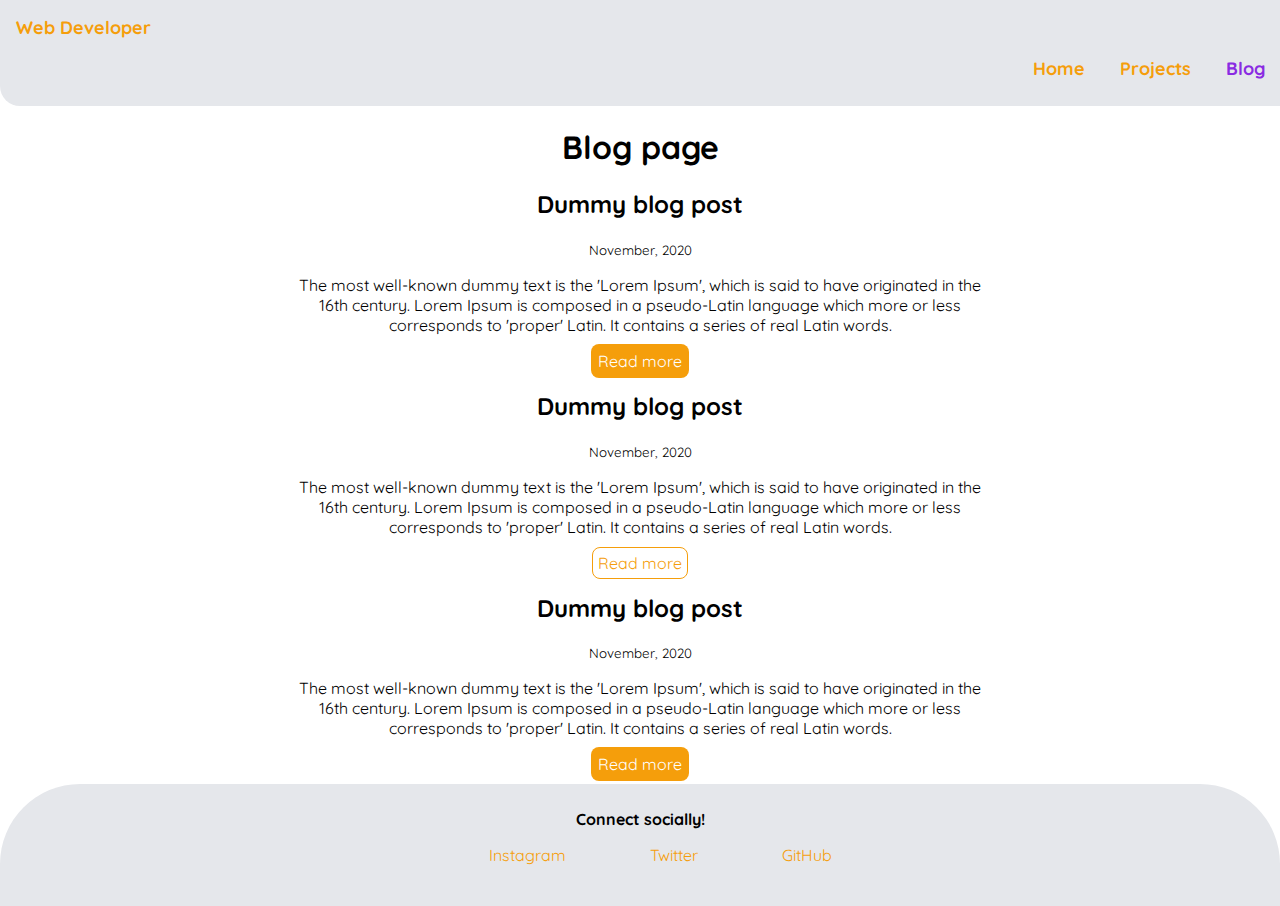
==== blog.html @ 26e9825e "added all projects" ====
<!DOCTYPE html>
<html lang="en">
	<head>
		<meta charset="UTF-8" />
		<meta name="viewport" content="width=device-width, initial-scale=1.0" />
		<title>Blog | Portfolio</title>
		<link rel="icon" type="image/png" href="/favico.png" />
		<link href="style.css" rel="stylesheet" />
	</head>
	<body>
		<div class="nav">
			<a href="index.html">Web Developer</a>
			<div>
				<ul>
					<li><a href="/">Home</a></li>
					<li><a href="/projects.html">Projects</a></li>
					<li><a class="active" href="./blog.html">Blog</a></li>
				</ul>
			</div>
		</div>
		<div class="pages">
			<h1>Blog page</h1>
			<div>
				<h2>Dummy blog post</h2>
				<small>November, 2020</small>
				<p>
					The most well-known dummy text is the 'Lorem Ipsum', which is said to
					have originated in the 16th century. Lorem Ipsum is composed in a
					pseudo-Latin language which more or less corresponds to 'proper'
					Latin. It contains a series of real Latin words.
				</p>
				<a class="link link-primary" href="">Read more</a>
			</div>
			<div>
				<h2>Dummy blog post</h2>
				<small>November, 2020</small>
				<p>
					The most well-known dummy text is the 'Lorem Ipsum', which is said to
					have originated in the 16th century. Lorem Ipsum is composed in a
					pseudo-Latin language which more or less corresponds to 'proper'
					Latin. It contains a series of real Latin words.
				</p>
				<a class="link link-secondary" href="">Read more</a>
			</div>
			<div>
				<h2>Dummy blog post</h2>
				<small>November, 2020</small>
				<p>
					The most well-known dummy text is the 'Lorem Ipsum', which is said to
					have originated in the 16th century. Lorem Ipsum is composed in a
					pseudo-Latin language which more or less corresponds to 'proper'
					Latin. It contains a series of real Latin words.
				</p>
				<a class="link link-primary" href="">Read more</a>
			</div>
		</div>
		<footer>
			<div class="connect">
				<strong>Connect socially!</strong>
				<ul>
					<li class="list-items">
						<a href="https://www.instagram.com/goofy_techbar/" target="_blank"
							>Instagram</a
						>
					</li>
					<li class="list-items">
						<a href="https://twitter.com/arifjamal2012" target="_blank"
							>Twitter</a
						>
					</li>
					<li class="list-items">
						<a href="https://github.com/arifjamal2012" target="_blank"
							>GitHub</a
						>
					</li>
				</ul>
			</div>
		</footer>
	</body>
</html>
---- style.css ----
@import url('https://fonts.googleapis.com/css2?family=Quicksand:wght@300;400;500;600&display=swap');

body {
	font-family: 'Quicksand', sans-serif;
	margin: 0 auto;
}
:root {
	--primary: #f59e0b;
	--secondary: #93c5fd;
	--off-white: #e5e7eb;
}

.active {
	color: blueviolet;
}

.link {
	box-sizing: border-box;
	text-decoration: none;
	padding: 5px;
}

.link-primary {
	background-color: var(--primary);
	border-radius: 0.5rem;
	color: white;
	max-width: 140px;
	padding: 7px;
	cursor: pointer;
}

.link-secondary {
	color: var(--primary);
	border-radius: 0.5rem;
	border: 1px solid var(--primary);
	max-width: 140px;
	cursor: pointer;
}

a {
	text-decoration: none;
	color: var(--primary);
}
.nav {
	color: var(--primary);
	padding: 1rem 0rem 0.5rem 1rem;
	background-color: var(--off-white);
	font-size: 18px;
	border-bottom-left-radius: 20px;
	font-weight: bold;
	margin: 0 auto;
}
.nav ul {
	text-align: right;
	margin-right: 15px;
	list-style-type: none;
}
.nav li {
	display: inline;
	padding-inline-start: 30px;
}

img {
	width: 615px;
	display: block;
	margin: 0 auto;
	height: 350px;
}
.center {
	text-align: center;
}
.tech-bar {
	list-style-type: none;
}
.projects {
	background-color: var(--off-white);
	margin: 0 auto;

	border-radius: 15px;
	padding: 15px;
}
.blog {
	padding: 10px;
}
.social {
	list-style-type: none;
	text-align: center;
}
.connect {
	text-align: center;
	background-color: var(--off-white);
	display: block;
	padding: 25px;
	margin: 0 auto;
	margin-top: 10px;
	border-top-left-radius: 80px;
	border-top-right-radius: 80px;
	position: relative;
	bottom: 0;
	margin-top: 10px;
}

.list-items {
	display: inline;
	margin: 40px;
}
.pages {
	text-align: center;
	width: 700px;
	margin: auto;
}
.project li {
	list-style-type: none;
}
.hero {
	text-align: center;
}
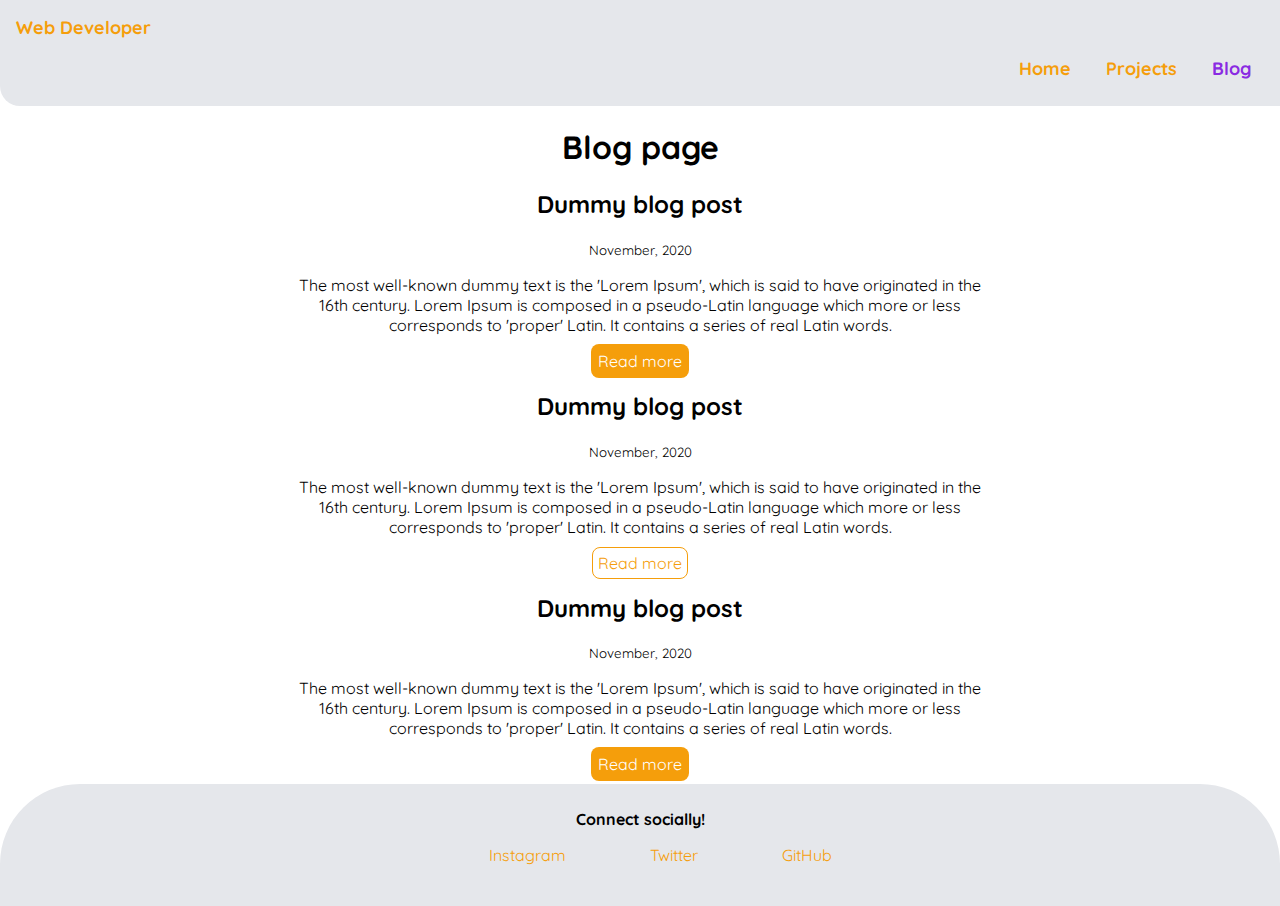
==== commit dc8265b7: "added blog" ====
--- a/blog.html
+++ b/blog.html
@@ -29,7 +29,9 @@
 					pseudo-Latin language which more or less corresponds to 'proper'
 					Latin. It contains a series of real Latin words.
 				</p>
-				<a class="link link-primary" href="">Read more</a>
+				<a class="link link-primary" href="blog1.html" target="_blank"
+					>Read more</a
+				>
 			</div>
 			<div>
 				<h2>Dummy blog post</h2>
@@ -40,7 +42,9 @@
 					pseudo-Latin language which more or less corresponds to 'proper'
 					Latin. It contains a series of real Latin words.
 				</p>
-				<a class="link link-secondary" href="">Read more</a>
+				<a class="link link-secondary" href="blog1.html" target="_blank"
+					>Read more</a
+				>
 			</div>
 			<div>
 				<h2>Dummy blog post</h2>
@@ -51,7 +55,9 @@
 					pseudo-Latin language which more or less corresponds to 'proper'
 					Latin. It contains a series of real Latin words.
 				</p>
-				<a class="link link-primary" href="">Read more</a>
+				<a class="link link-primary" href="blog1.html" target="_blank"
+					>Read more</a
+				>
 			</div>
 		</div>
 		<footer>
--- a/style.css
+++ b/style.css
@@ -3,7 +3,10 @@
 body {
 	font-family: 'Quicksand', sans-serif;
 	margin: 0 auto;
+	overflow-x: hidden;
+	padding-bottom: 0px;
 }
+
 :root {
 	--primary: #f59e0b;
 	--secondary: #93c5fd;
@@ -11,6 +14,10 @@
 }
 
 .active {
+	color: blueviolet;
+	font-size: large;
+}
+.nav a:hover {
 	color: blueviolet;
 }
 
@@ -52,7 +59,7 @@
 }
 .nav ul {
 	text-align: right;
-	margin-right: 15px;
+	margin-right: 45px;
 	list-style-type: none;
 }
 .nav li {
@@ -112,6 +119,37 @@
 .project li {
 	list-style-type: none;
 }
+.project li:nth-child(odd) {
+	background-color: var(--off-white);
+	padding: 30px;
+	margin-top: 20px;
+}
 .hero {
 	text-align: center;
 }
+@media only screen and (min-width: 823px) {
+	.nav {
+		width: 100%;
+	}
+}
+
+@media only screen and (max-width: 810px) {
+	body {
+		min-height: 100%;
+	}
+	html {
+		height: 100%;
+	}
+	.nav {
+		width: 100%;
+	}
+	.center {
+		width: 98%;
+	}
+	.pages {
+		width: 90%;
+	}
+	.project {
+		width: 80%;
+	}
+}
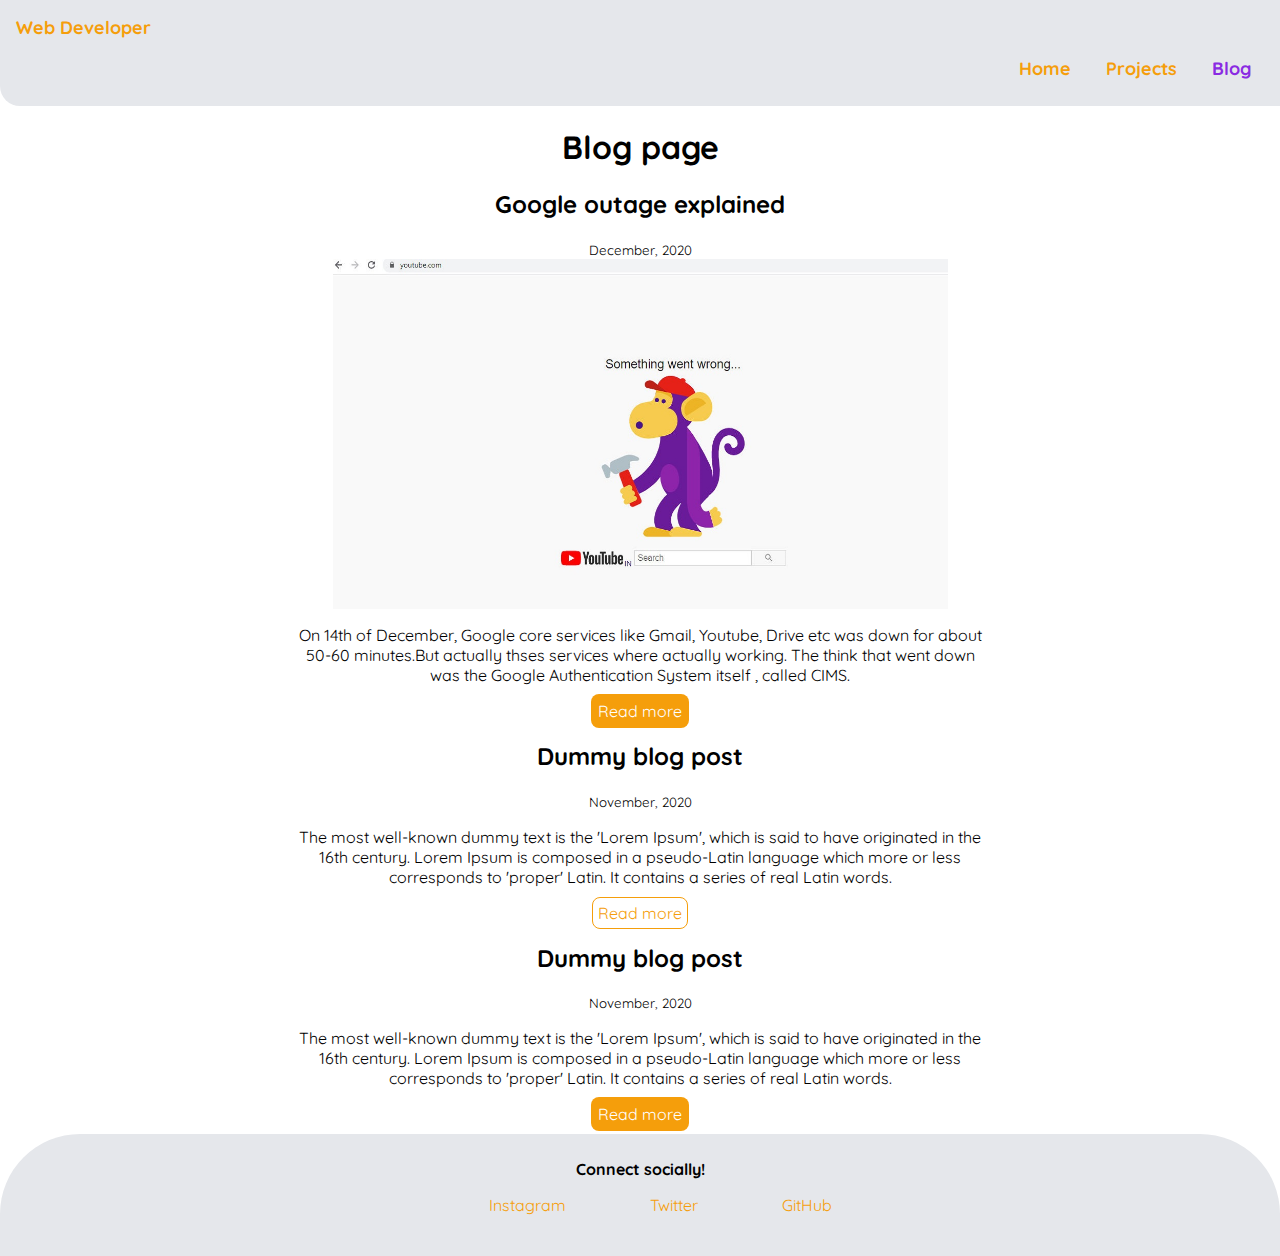
==== commit 2f6a9c54: "feat:added blog" ====
--- a/blog.html
+++ b/blog.html
@@ -21,13 +21,14 @@
 		<div class="pages">
 			<h1>Blog page</h1>
 			<div>
-				<h2>Dummy blog post</h2>
-				<small>November, 2020</small>
+				<h2>Google outage explained</h2>
+				<small>December, 2020</small>
+				<img src="/images/something went down.jpg" />
 				<p>
-					The most well-known dummy text is the 'Lorem Ipsum', which is said to
-					have originated in the 16th century. Lorem Ipsum is composed in a
-					pseudo-Latin language which more or less corresponds to 'proper'
-					Latin. It contains a series of real Latin words.
+					On 14th of December, Google core services like Gmail, Youtube, Drive
+					etc was down for about 50-60 minutes.But actually thses services where
+					actually working. The think that went down was the Google
+					Authentication System itself , called CIMS.
 				</p>
 				<a class="link link-primary" href="blog1.html" target="_blank"
 					>Read more</a
--- a/style.css
+++ b/style.css
@@ -136,9 +136,11 @@
 @media only screen and (max-width: 810px) {
 	body {
 		min-height: 100%;
+		overflow-x: hidden;
 	}
 	html {
 		height: 100%;
+		overflow-x: hidden;
 	}
 	.nav {
 		width: 100%;
@@ -152,4 +154,11 @@
 	.project {
 		width: 80%;
 	}
+	.projects {
+		width: 94%;
+	}
+	img {
+		width: 105%;
+		height: auto;
+	}
 }
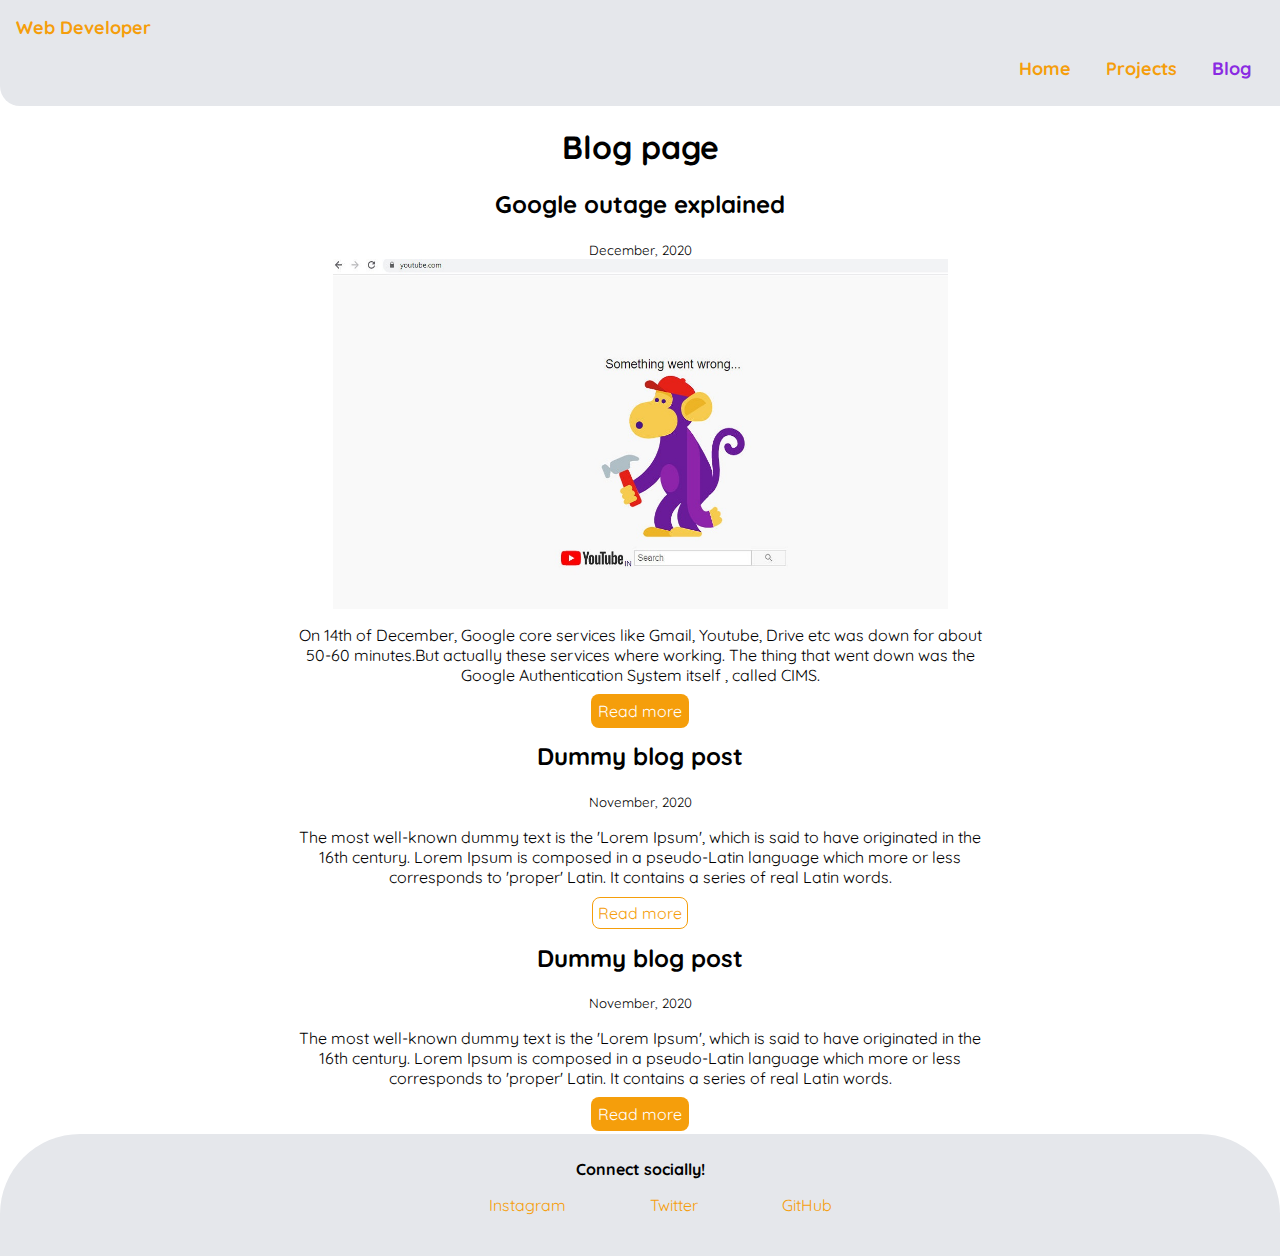
==== commit a0594be5: "spellcheck" ====
--- a/blog.html
+++ b/blog.html
@@ -26,9 +26,9 @@
 				<img src="/images/something went down.jpg" />
 				<p>
 					On 14th of December, Google core services like Gmail, Youtube, Drive
-					etc was down for about 50-60 minutes.But actually thses services where
-					actually working. The think that went down was the Google
-					Authentication System itself , called CIMS.
+					etc was down for about 50-60 minutes.But actually these services where
+					working. The thing that went down was the Google Authentication System
+					itself , called CIMS.
 				</p>
 				<a class="link link-primary" href="blog1.html" target="_blank"
 					>Read more</a
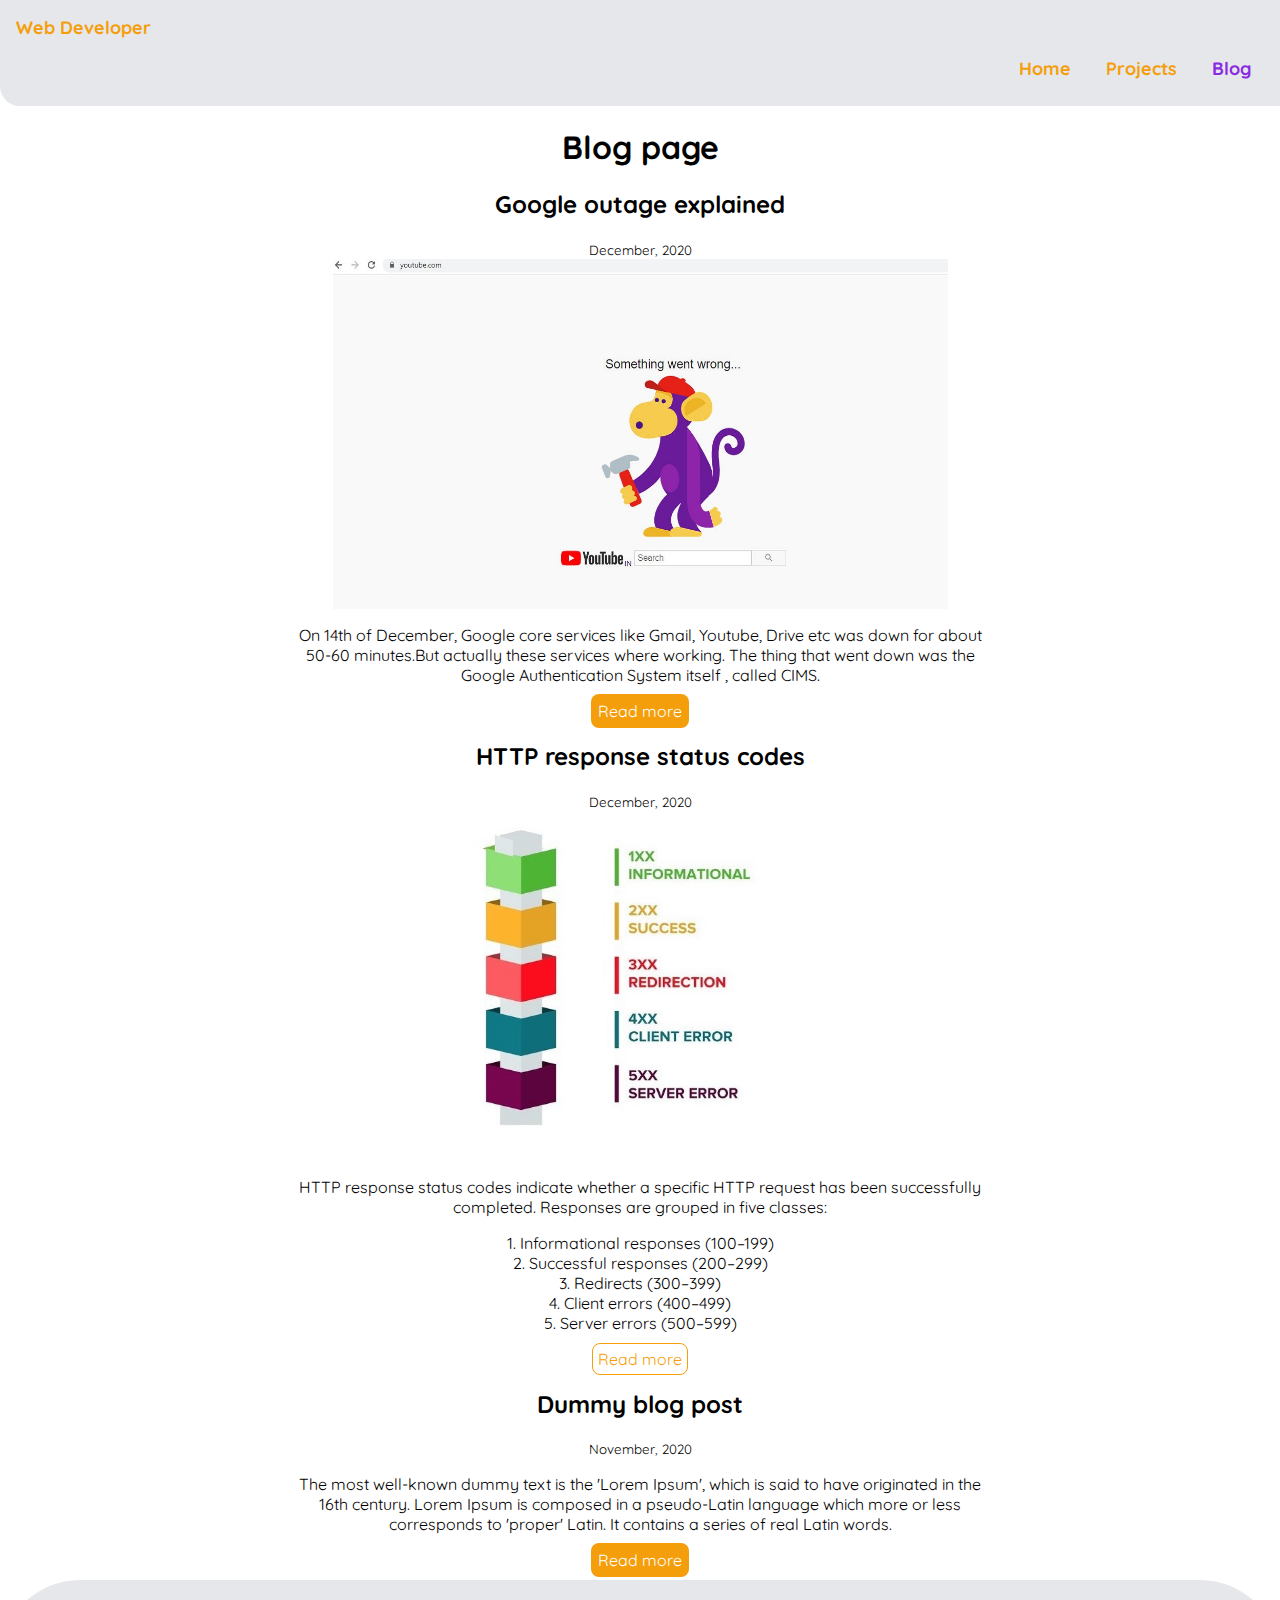
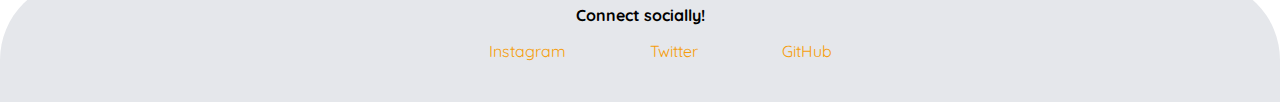
==== commit 6bec4cb2: "added second blog" ====
--- a/blog.html
+++ b/blog.html
@@ -35,15 +35,22 @@
 				>
 			</div>
 			<div>
-				<h2>Dummy blog post</h2>
-				<small>November, 2020</small>
-				<p>
-					The most well-known dummy text is the 'Lorem Ipsum', which is said to
-					have originated in the 16th century. Lorem Ipsum is composed in a
-					pseudo-Latin language which more or less corresponds to 'proper'
-					Latin. It contains a series of real Latin words.
-				</p>
-				<a class="link link-secondary" href="blog1.html" target="_blank"
+				<h2>HTTP response status codes</h2>
+				<small>December, 2020</small>
+				<img src="./images/httprequestresponse.jpeg" />
+				<div class="blog2">
+					<p>
+						HTTP response status codes indicate whether a specific HTTP request
+						has been successfully completed. Responses are grouped in five
+						classes:
+						<li>1. Informational responses (100–199)</li>
+						<li>2. Successful responses (200–299)</li>
+						<li>3. Redirects (300–399)</li>
+						<li>4. Client errors (400–499)</li>
+						<li>5. Server errors (500–599)</li>
+					</p>
+				</div>
+				<a class="link link-secondary" href="blog2.html" target="_blank"
 					>Read more</a
 				>
 			</div>
--- a/style.css
+++ b/style.css
@@ -127,6 +127,56 @@
 .hero {
 	text-align: center;
 }
+.blog2 {
+	list-style-type: none;
+}
+.blog2para {
+	margin-right: 500px;
+	margin-top: 15px;
+	font-size: 18px;
+	background-color: rgb(126, 228, 24);
+}
+.blog2heading {
+	margin-right: 600px;
+	font-weight: bolder;
+	margin-top: 5px;
+}
+.blog2heading1 {
+	background-color: rgb(126, 228, 24);
+}
+.blog2para2 {
+	margin-right: 515px;
+	font-size: 18px;
+	background-color: rgb(213, 226, 34);
+}
+.blog2heading2 {
+	background-color: rgb(213, 226, 34);
+}
+
+.blog2para3 {
+	margin-right: 510px;
+	font-size: 18px;
+	background-color: rgb(221, 59, 9);
+}
+.blog2heading3 {
+	background-color: rgb(221, 59, 9);
+}
+.blog2para4 {
+	margin-right: 510px;
+	font-size: 18px;
+	background-color: rgb(18, 142, 214);
+}
+.blog2heading4 {
+	background-color: rgb(18, 142, 214);
+}
+.blog2para5 {
+	margin-right: 500px;
+	font-size: 18px;
+	background-color: rgb(195, 80, 206);
+}
+.blog2heading5 {
+	background-color: rgb(195, 80, 206);
+}
 @media only screen and (min-width: 823px) {
 	.nav {
 		width: 100%;
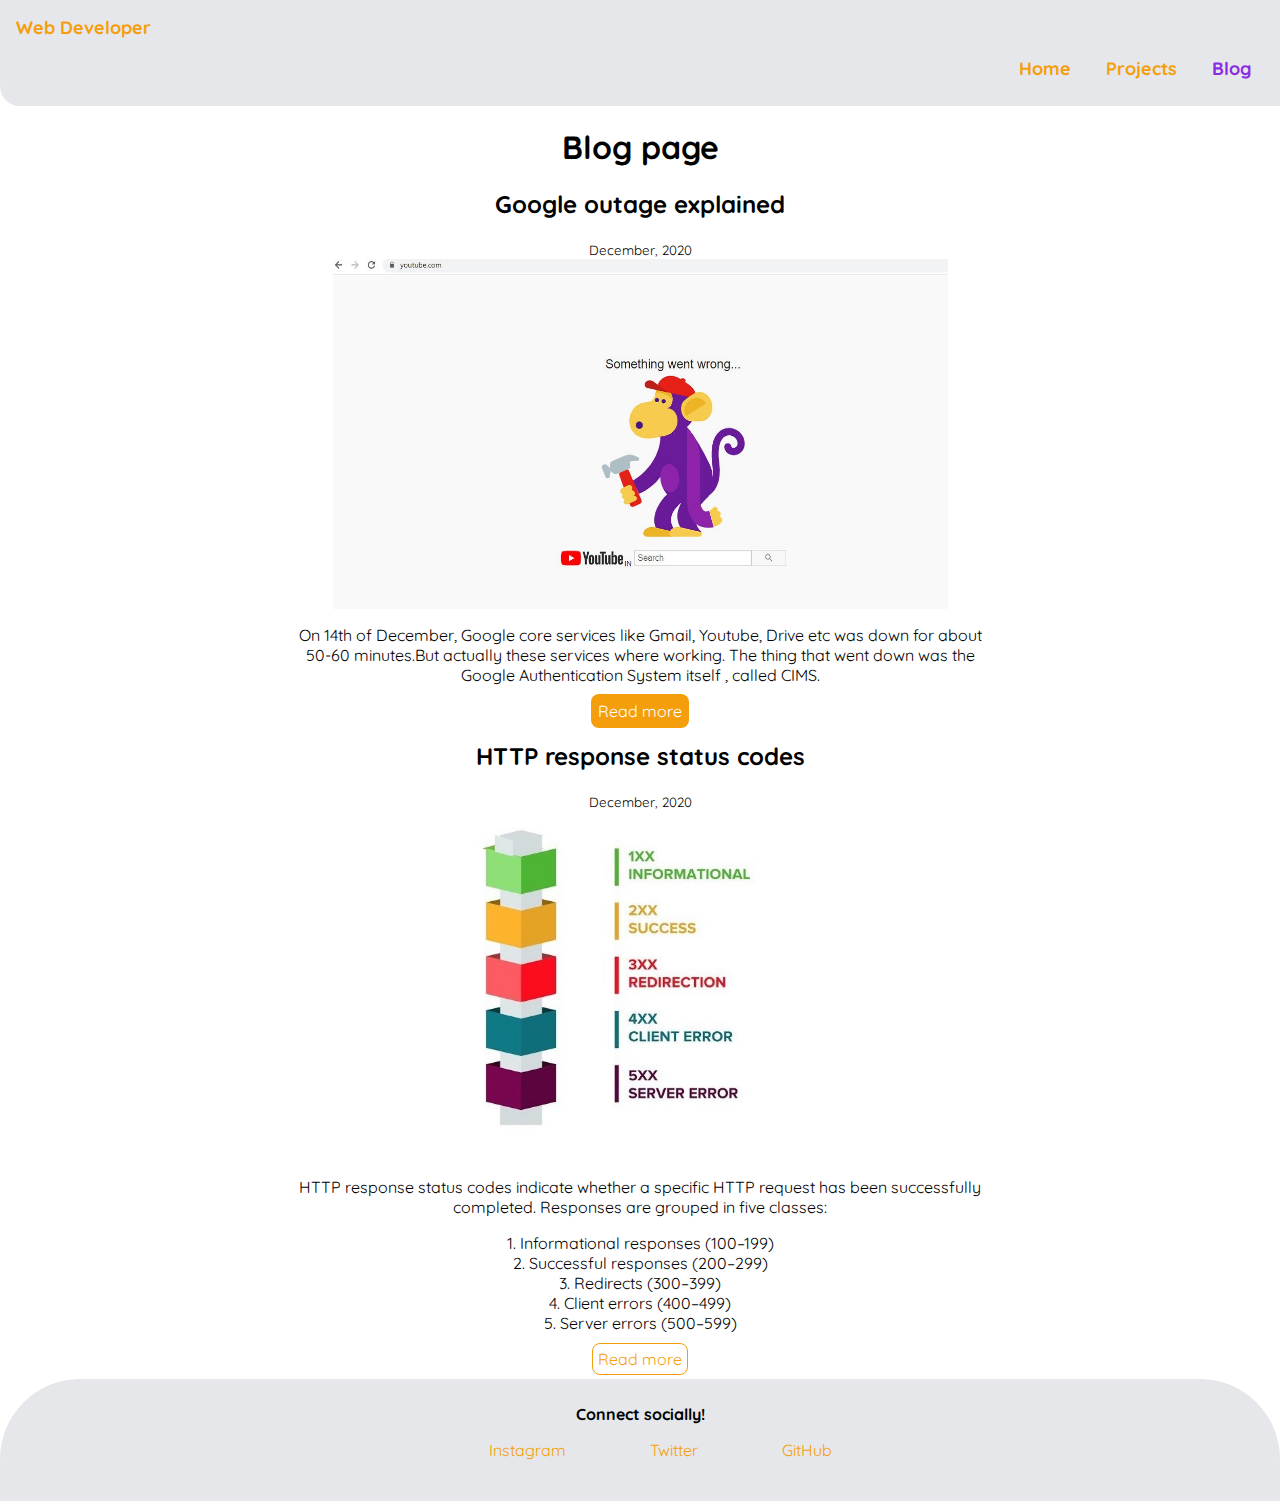
==== commit fd5d66c9: "blogpage" ====
--- a/blog.html
+++ b/blog.html
@@ -54,19 +54,6 @@
 					>Read more</a
 				>
 			</div>
-			<div>
-				<h2>Dummy blog post</h2>
-				<small>November, 2020</small>
-				<p>
-					The most well-known dummy text is the 'Lorem Ipsum', which is said to
-					have originated in the 16th century. Lorem Ipsum is composed in a
-					pseudo-Latin language which more or less corresponds to 'proper'
-					Latin. It contains a series of real Latin words.
-				</p>
-				<a class="link link-primary" href="blog1.html" target="_blank"
-					>Read more</a
-				>
-			</div>
 		</div>
 		<footer>
 			<div class="connect">
--- a/style.css
+++ b/style.css
@@ -211,4 +211,19 @@
 		width: 105%;
 		height: auto;
 	}
-}
+	.blog2para {
+		margin-right: 135px;
+	}
+	.blog2para2 {
+		margin-right: 155px;
+	}
+	.blog2para3 {
+		margin-right: 150px;
+	}
+	.blog2para4 {
+		margin-right: 150px;
+	}
+	.blog2para5 {
+		margin-right: 140px;
+	}
+}
